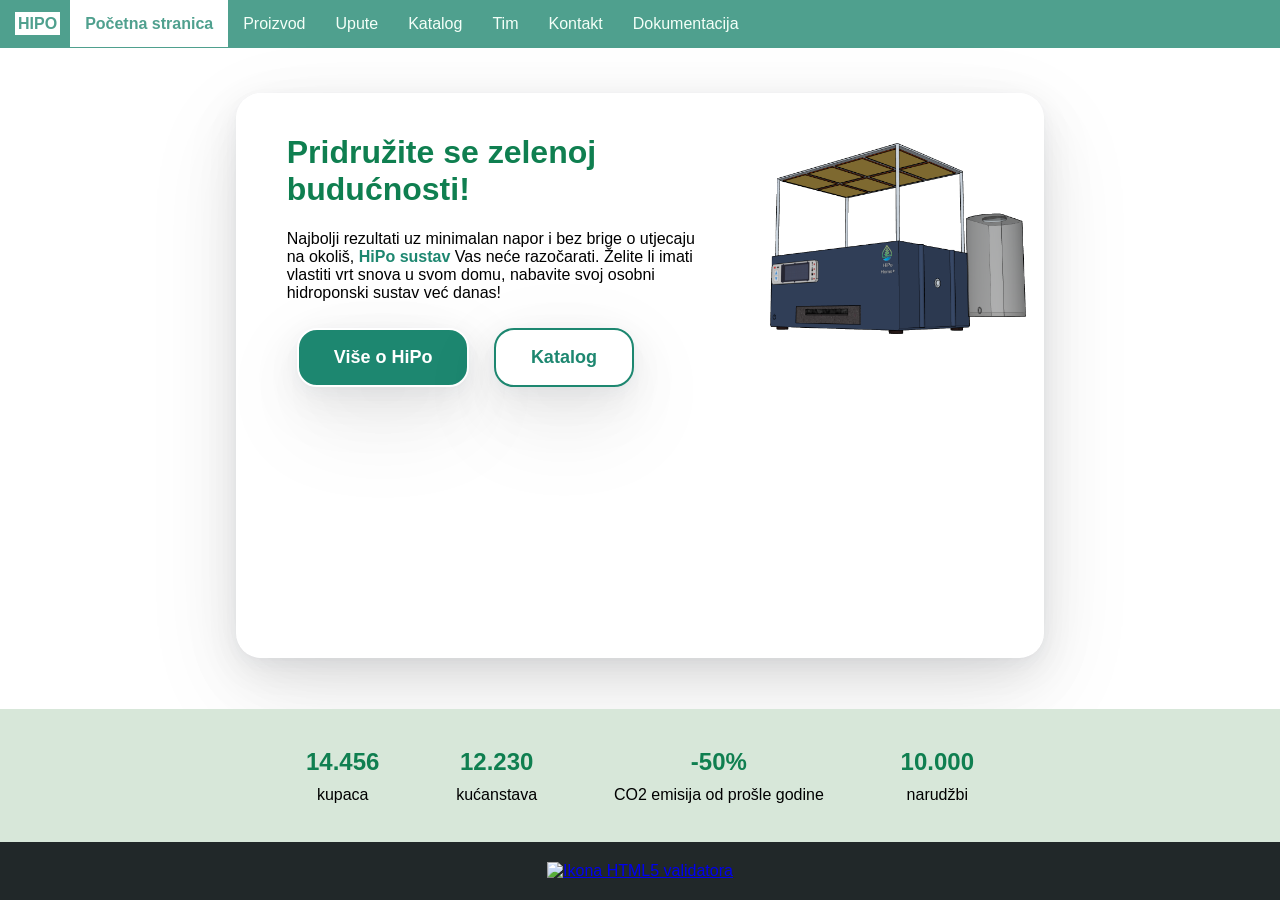
==== html/index.html @ 6f6ce41e "fixed eventlisteners" ====
<!doctype html>
<html lang="hr">

<head>
	<title>Početna stranica</title>
	<meta charset="UTF-8">
	<meta name="author" content="Šimun Ćosić">
	<meta name="viewport" content="width=device-width, initial-scale=1.0">
	<link rel="stylesheet" type="text/css" href="../css/scosic24.css">
	<link rel="stylesheet" type="text/css" href="../css/index.css">
	<script src="../js/scosic24.js"></script>
</head>

<body>
	<header>
		<nav>
			<button id="tipkaZaMobilniIzbornik"><img src=" ../resursi/slike/ikonaIzbornik.png" alt="ikona izbornik"></button>
			<h1>HiPo</h1>
			<ul>
				<li><a href="index.html">HIPO</a></li>
				<li>
					<a href="index.html">Početna stranica</a>
				</li>
				<li><a href="proizvod.html">Proizvod</a></li>
				<li><a href="upute.html">Upute</a></li>
				<li><a href="katalog.html">Katalog</a></li>
				<li><a href="tim.html">Tim</a></li>
				<li><a href="kontakt.html">Kontakt</a></li>
				<li><a href="dokumentacija.html">Dokumentacija</a></li>
			</ul>
		</nav>
	</header>

	<main>
		<div id="glavniOkvirZaProizvod">
			<div id="glavniOkvirTekstProizvoda">
				<h1>Pridružite se zelenoj budućnosti!</h1>
				<p>
					Najbolji rezultati uz minimalan napor i bez brige o utjecaju na
					okoliš, <span class="masniTekst">HiPo sustav</span> Vas neće
					razočarati. Želite li imati vlastiti vrt snova u svom domu, nabavite
					svoj osobni hidroponski sustav već danas!
				</p>

				<a href="proizvod.html" class="zelenaTipka">Više o HiPo</a>

				<a href="katalog.html" class="bijelaTipka">Katalog</a>
			</div>
			<div id="glavniOkvirSlikaProizvoda">
				<img src="../resursi/slike/proizvodPocetnaStranica.png" alt="slika proizvoda">
			</div>
		</div>

		<div id="okvirZaStatistiku">
			<div>
				<p>14.456</p>
				kupaca
			</div>
			<div>
				<p>12.230</p>
				kućanstava
			</div>
			<div>
				<p>-50%</p>
				CO2 emisija od prošle godine
			</div>
			<div>
				<p>10.000</p>
				narudžbi
			</div>
		</div>
	</main>

	<footer>
		<a href="http://validator.w3.org/check?uri=https://spider.foi.hr/OWT/2026/zadaca_01/scosic24/html/index.html"
			target="_blank">
			<img src="https://spider.foi.hr/OWT/materijali/slike/HTML5.png" alt="Ikona HTML5 validatora">
		</a>
	</footer>
</body>

</html>
---- css/scosic24.css ----
html {
	overflow-x: hidden;
	height: 100%;
}

body {
	font-family: Verdana, Geneva, Tahoma, sans-serif;
	margin: 0;
	display: flex;
	flex-direction: column;
	min-height: 100vh;
}

/* navigacijska traka */
nav ul {
	list-style-type: none;
	margin: 0;
	background-color: #4fa08e;
	color: #f4fff8;
	display: flex;
	padding: 15px;
}

nav ul a {
	color: #f4fff8;
	padding: 15px;
	text-decoration: none;
}

nav ul li a:hover {
	color: #383f41;

	box-shadow:
		0px 1px 4px rgba(3, 7, 18, 0.02),
		0px 5px 16px rgba(3, 7, 18, 0.03),
		0px 12px 36px rgba(3, 7, 18, 0.05),
		0px 20px 64px rgba(3, 7, 18, 0.06),
		0px 32px 100px rgba(3, 7, 18, 0.08);
}

nav ul li:first-child a {
	font-weight: bold;
	background-color: white;
	color: #4fa08e;
	padding: 3px;
	margin-right: 10px;
}

.aktivnaStranica {
	background-color: white;
	color: #4fa08e;
	font-weight: bold;
}

nav button {
	position: absolute;
	display: none;
	background-color: #1d8770;
	border: 0;
}

nav button:hover {
	background-color: #102f28;
}

nav h1 {
	position: relative;
	left: 70px;
	display: none;
	font-weight: bolder;
	color: #1d8770;
	font-size: xxx-large;
}

/* struktura stranice i okvir */
main {
	flex-grow: 1;
}

main > h1 {
	text-align: center;
	font-size: x-large;
	margin-top: 30px;
	color: #1d8770;
}

.jednostavanOkvir {
	margin: 2%;
	display: flex;
}

.jednostavanOkvir > div {
	flex: 1;
}

.jednostavanOkvir h1 {
	color: #1d8770;
	margin-top: 0;
}

.jednostavanOkvir h2 {
	font-size: larger;
	color: #1d8770;
	margin-top: 40px;
}

/* stilska oblikovanja teksta */

.masniTekst {
	font-weight: bold;
	color: #1d8770;
}

.bijeliTekst {
	color: white;
}

/* footer */
footer {
	background-color: #212829;
	max-width: 100%;
	padding: 20px;
	gap: 30px;
	display: flex;
	align-items: center;
	justify-content: center;
}

footer img {
	width: 50px;
}

/* oblikovanja tipka */

.bijelaTipka {
	display: inline-block;
	text-decoration: none;
	font-weight: bold;
	font-size: large;
	padding: 17px 35px;
	margin: 10px;
	color: #1d8770;
	border: 2px solid #1d8770;
	background-color: white;
	border-radius: 20px;

	box-shadow:
		0px 1px 4px rgba(3, 7, 18, 0.02),
		0px 5px 16px rgba(57, 81, 150, 0.03),
		0px 12px 36px rgba(3, 7, 18, 0.05),
		0px 20px 64px rgba(3, 7, 18, 0.06),
		0px 32px 100px rgba(3, 7, 18, 0.08);
}

.bijelaTipka:hover {
	background-color: #1d8770;
	color: white;
}

.zelenaTipka {
	display: inline-block;
	text-decoration: none;
	font-weight: bold;
	font-size: large;
	padding: 17px 35px;
	margin: 10px;
	color: white;
	border: 2px solid white;
	background-color: #1d8770;
	border-radius: 20px;

	box-shadow:
		0px 1px 4px rgba(3, 7, 18, 0.02),
		0px 5px 16px rgba(57, 81, 150, 0.03),
		0px 12px 36px rgba(3, 7, 18, 0.05),
		0px 20px 64px rgba(3, 7, 18, 0.06),
		0px 32px 100px rgba(3, 7, 18, 0.08);
}

.zelenaTipka:hover {
	background-color: white;
	color: #1d8770;
}

/* media prilagodba - TABLET i MOBITEL*/

@media (max-width: 1050px) {
	body {
		font-size: larger;
	}

	main p {
		font-size: large;
	}

	main ul {
		font-size: large;
	}

	/* navigacijska traka */

	nav ul li:first-child {
		display: none;
	}

	#tipkaZaMobilniIzbornik {
		display: inline;
	}

	nav h1 {
		display: inline;
		padding-bottom: 20px;
	}

	nav ul {
		display: none;
		flex-direction: column;
		font-size: larger;
		text-align: center;
	}

	.otvorenNavigacijskiIzbornik {
		display: flex;
	}

	nav ul li {
		margin: 1.5%;
	}

	nav ul a {
		padding: 10px;
	}

	.aktivnaStranica {
		background-color: transparent;
		color: #f4fff8;
	}

	/* opce koristeni elementi */
	.jednostavanOkvir {
		flex-direction: column;
		margin: 6%;
	}

	/* footer */

	footer img {
		width: 70px;
	}
}

/* media prilagodba - dodatno za MOBITEL */

@media (max-width: 600px) {
	h1 {
		font-size: xx-large;
	}

	nav ul {
		font-size: large;
	}

	footer img {
		width: 60px;
	}
}
---- css/index.css ----
main {
	display: flex;
	flex-grow: 1;
	flex-direction: column;
}

#glavniOkvirZaProizvod {
	border-radius: 25px;
	display: flex;
	flex-grow: 1;
	margin: 3.5% auto 4% auto;
	padding: 20px;
	gap: 40px;
	width: 60%;

	box-shadow:
		0px 1px 4px rgba(3, 7, 18, 0.02),
		0px 5px 16px rgba(57, 81, 150, 0.03),
		0px 12px 36px rgba(3, 7, 18, 0.05),
		0px 20px 64px rgba(3, 7, 18, 0.06),
		0px 32px 100px rgba(3, 7, 18, 0.08);
}

#glavniOkvirTekstProizvoda {
	margin-left: 4%;
}

#glavniOkvirTekstProizvoda h1 {
	font-family: "Segoe UI", Tahoma, Geneva, Verdana, sans-serif;
	color: rgb(15, 127, 80);
}

#glavniOkvirSlikaProizvoda img {
	width: 90%;
	padding: 30px;
}

#okvirZaStatistiku {
	margin-top: 5%;
	margin: 0;
	background-color: rgb(215, 231, 217);
	text-align: center;
	display: flex;
	align-items: center;
	justify-content: center;
}

#okvirZaStatistiku div {
	margin: 3%;
}

#okvirZaStatistiku p {
	font-size: x-large;
	color: rgb(15, 127, 80);
	font-weight: bold;
	margin-bottom: 10px;
	margin-top: 0;
}

/* media prilagodba - TABLET i MOBITEL*/

@media (max-width: 1050px) {
	#glavniOkvirZaProizvod {
		flex-direction: column;
		text-align: center;
		width: 75%;
		margin: 8% auto 8% auto;
	}

	#okvirZaStatistiku {
		flex-direction: column;
	}
}
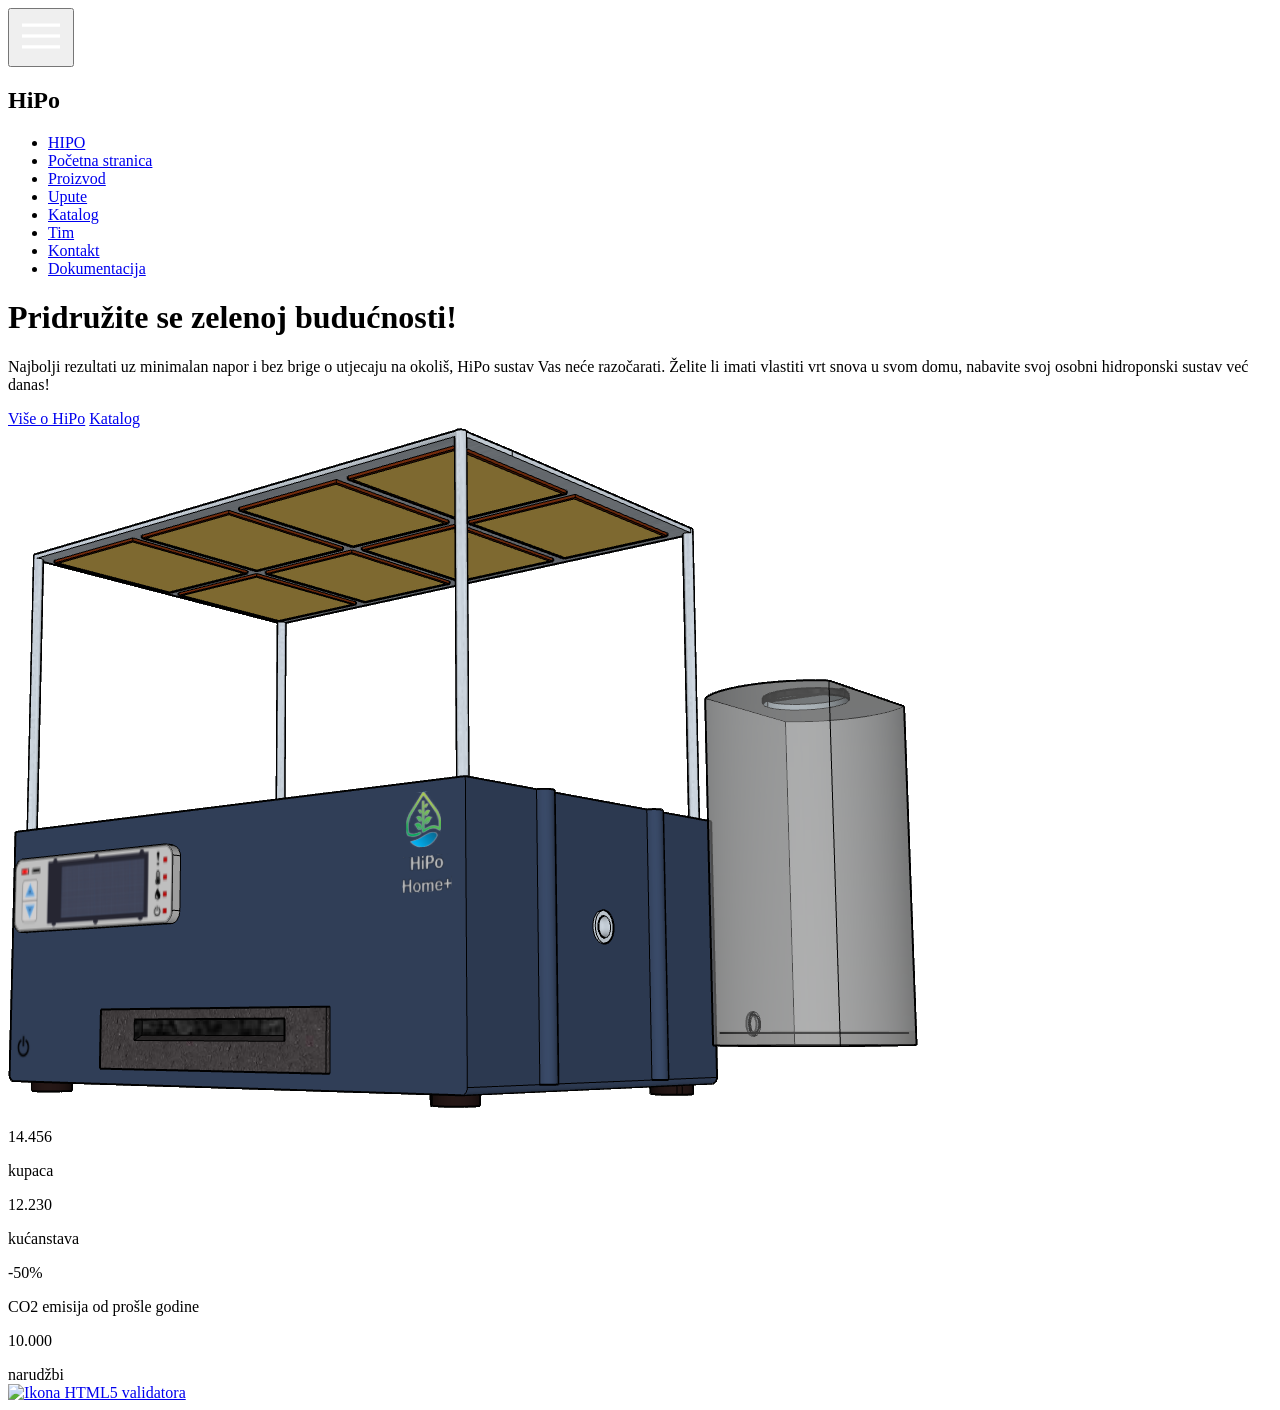
==== commit 8f43fa6e: "fully converted to server rendering" ====
--- a/html/index.html
+++ b/html/index.html
@@ -6,27 +6,25 @@
 	<meta charset="UTF-8">
 	<meta name="author" content="Šimun Ćosić">
 	<meta name="viewport" content="width=device-width, initial-scale=1.0">
-	<link rel="stylesheet" type="text/css" href="../css/scosic24.css">
-	<link rel="stylesheet" type="text/css" href="../css/index.css">
-	<script src="../js/scosic24.js"></script>
+	<link rel="stylesheet" type="text/css" href="/dizajn/scosic24.css">
+	<link rel="stylesheet" type="text/css" href="/dizajn/index.css">
+	<script src="/JSklijent/scosic24.js"></script>
 </head>
 
 <body>
 	<header>
 		<nav>
-			<button id="tipkaZaMobilniIzbornik"><img src=" ../resursi/slike/ikonaIzbornik.png" alt="ikona izbornik"></button>
+			<button id="tipkaZaMobilniIzbornik"><img src="/resursi/slike/ikonaIzbornik.png" alt="ikona izbornik"></button>
 			<h1>HiPo</h1>
 			<ul>
-				<li><a href="index.html">HIPO</a></li>
-				<li>
-					<a href="index.html">Početna stranica</a>
-				</li>
-				<li><a href="proizvod.html">Proizvod</a></li>
-				<li><a href="upute.html">Upute</a></li>
-				<li><a href="katalog.html">Katalog</a></li>
-				<li><a href="tim.html">Tim</a></li>
-				<li><a href="kontakt.html">Kontakt</a></li>
-				<li><a href="dokumentacija.html">Dokumentacija</a></li>
+				<li><a href="/">HIPO</a></li>
+				<li><a href="/">Početna stranica</a></li>
+				<li><a href="/proizvod">Proizvod</a></li>
+				<li><a href="/upute">Upute</a></li>
+				<li><a href="/katalog">Katalog</a></li>
+				<li><a href="/tim">Tim</a></li>
+				<li><a href="/kontakt">Kontakt</a></li>
+				<li><a href="/dokumentacija">Dokumentacija</a></li>
 			</ul>
 		</nav>
 	</header>
@@ -42,12 +40,12 @@
 					svoj osobni hidroponski sustav već danas!
 				</p>
 
-				<a href="proizvod.html" class="zelenaTipka">Više o HiPo</a>
+				<a href="/proizvod" class="zelenaTipka">Više o HiPo</a>
 
-				<a href="katalog.html" class="bijelaTipka">Katalog</a>
+				<a href="/katalog" class="bijelaTipka">Katalog</a>
 			</div>
 			<div id="glavniOkvirSlikaProizvoda">
-				<img src="../resursi/slike/proizvodPocetnaStranica.png" alt="slika proizvoda">
+				<img src="/resursi/slike/proizvodPocetnaStranica.png" alt="slika proizvoda">
 			</div>
 		</div>
 
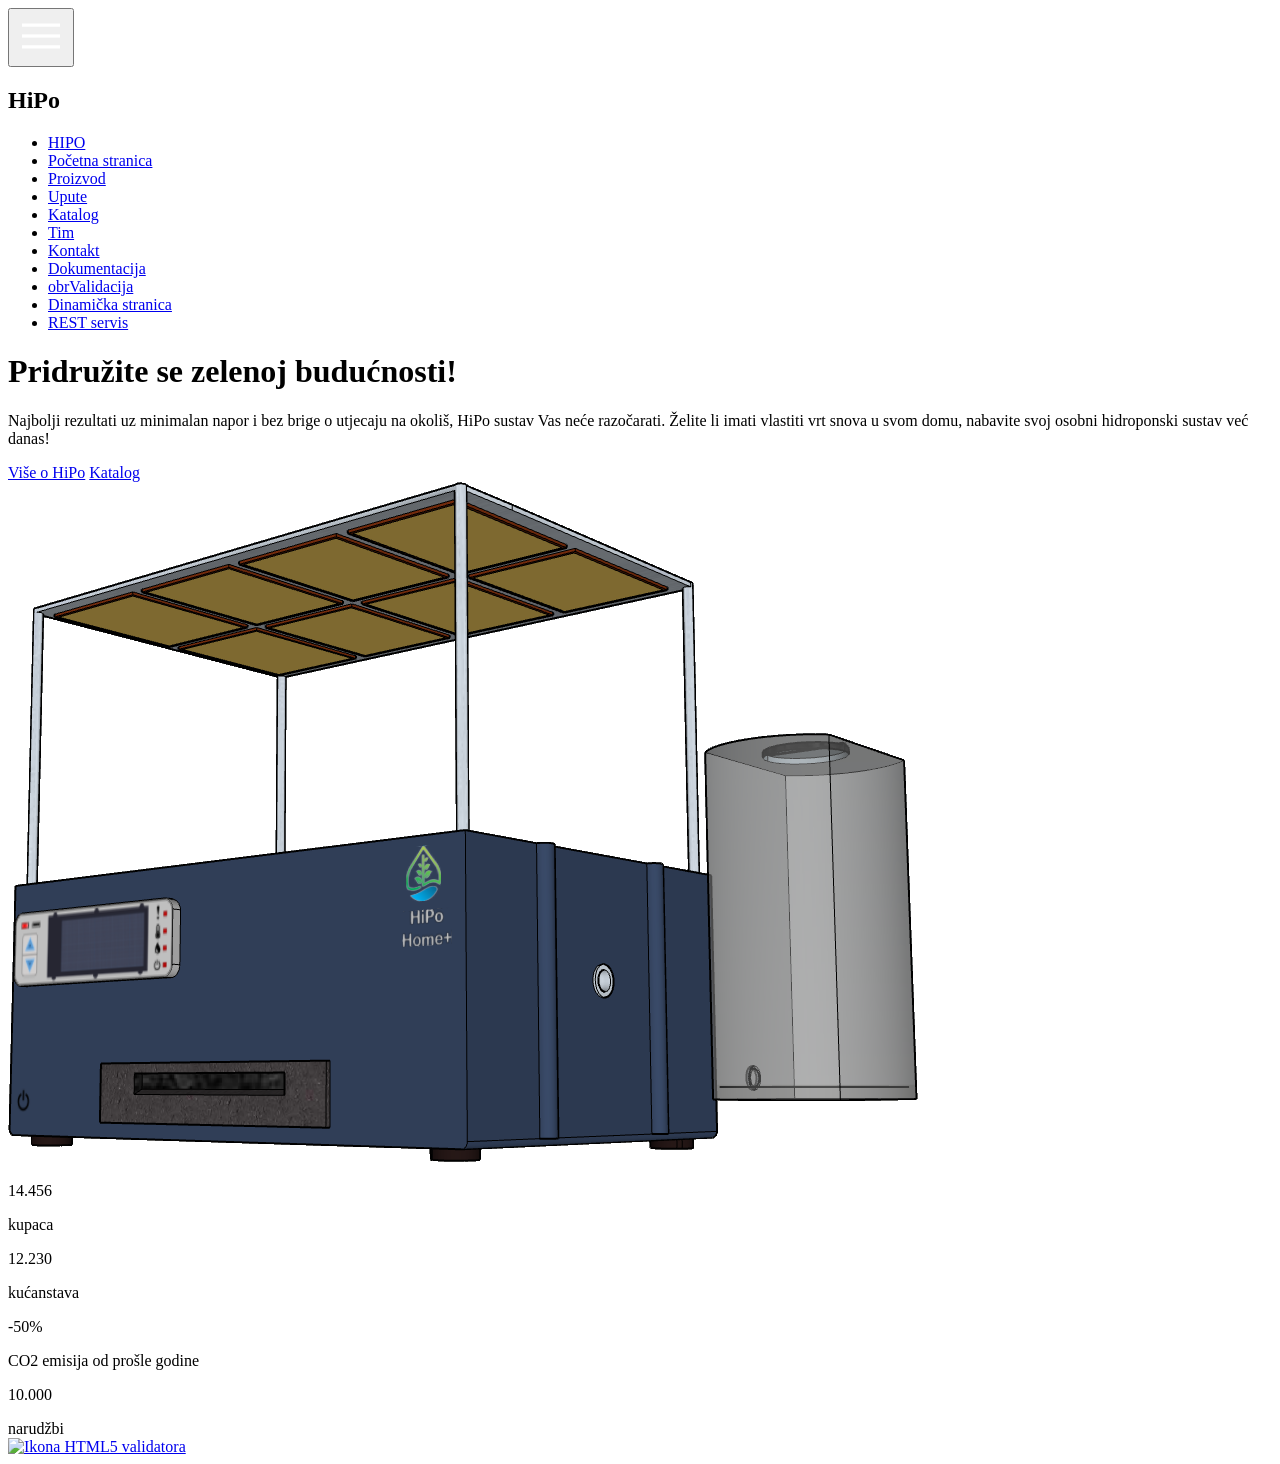
==== commit 2f80d883: "added navbar links and documentation" ====
--- a/html/index.html
+++ b/html/index.html
@@ -25,6 +25,9 @@
 				<li><a href="/tim">Tim</a></li>
 				<li><a href="/kontakt">Kontakt</a></li>
 				<li><a href="/dokumentacija">Dokumentacija</a></li>
+				<li><a href="/obrValidacija">obrValidacija</a></li>
+				<li><a href="/pregled">Dinamička stranica</a></li>
+				<li><a href="/api/zapisi">REST servis</a></li>
 			</ul>
 		</nav>
 	</header>
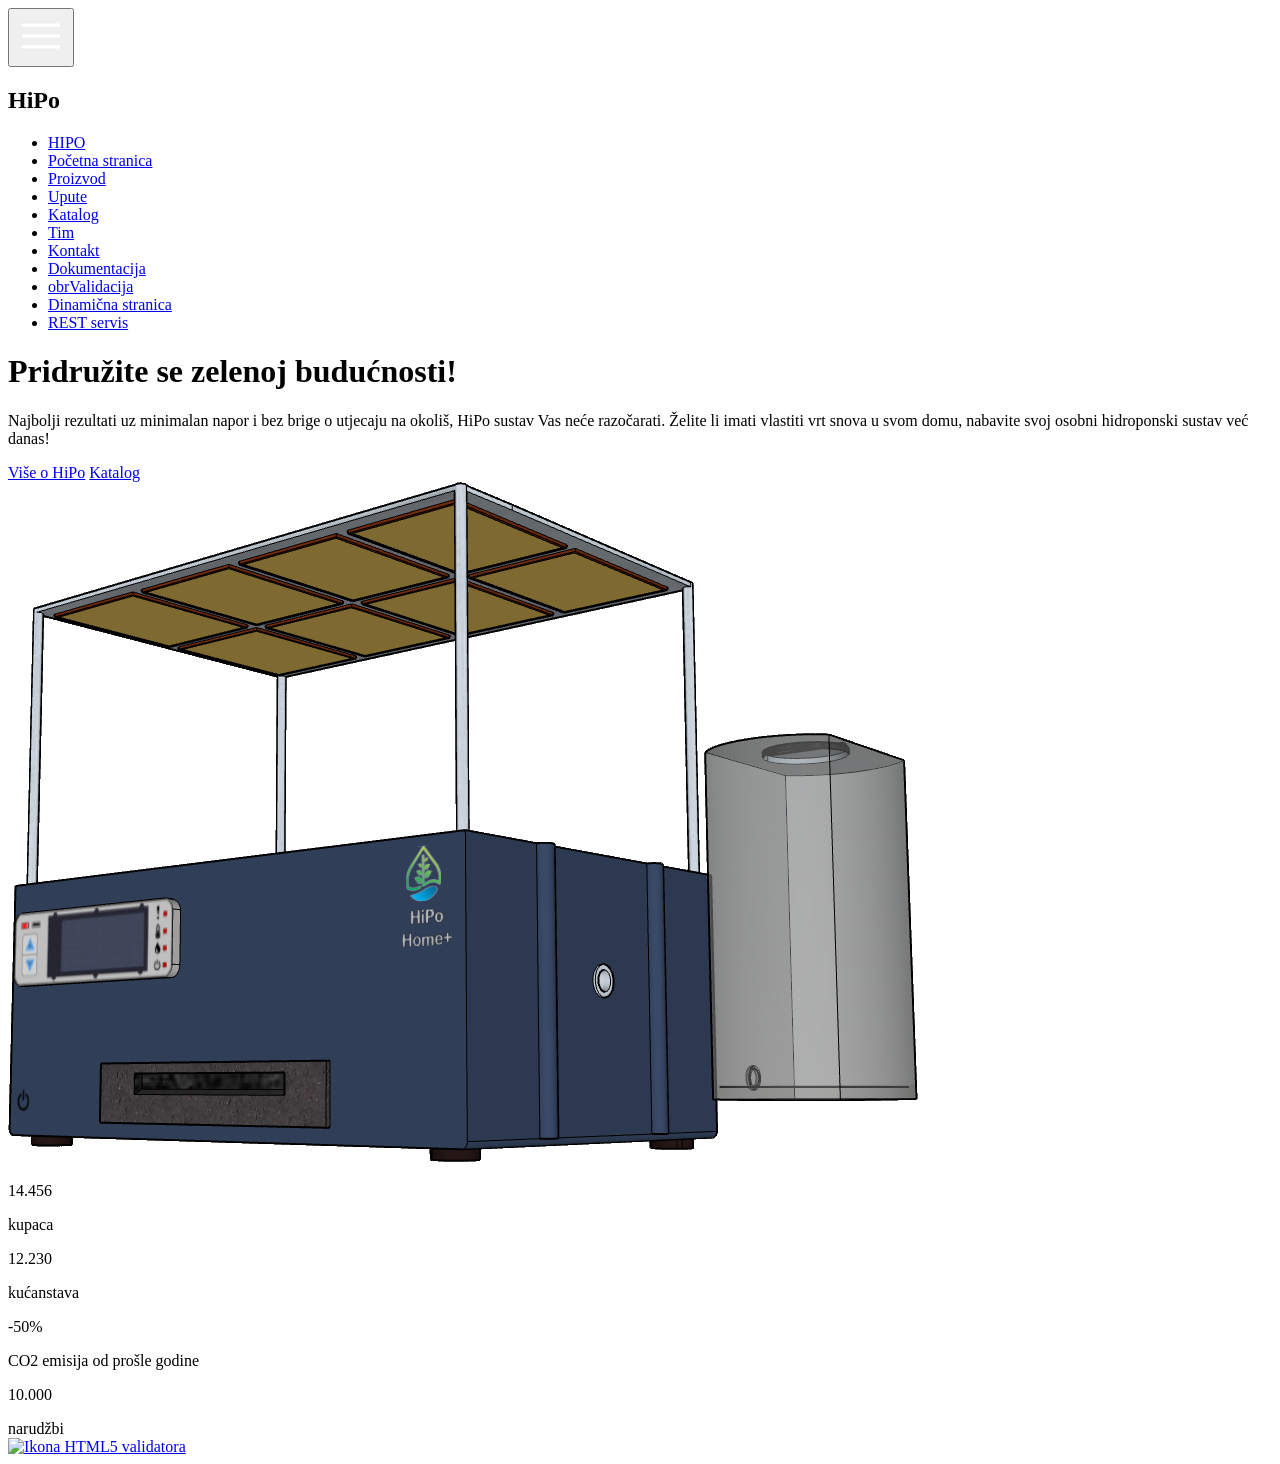
==== commit a480d00c: "fixes" ====
--- a/html/index.html
+++ b/html/index.html
@@ -26,7 +26,7 @@
 				<li><a href="/kontakt">Kontakt</a></li>
 				<li><a href="/dokumentacija">Dokumentacija</a></li>
 				<li><a href="/obrValidacija">obrValidacija</a></li>
-				<li><a href="/pregled">Dinamička stranica</a></li>
+				<li><a href="/pregled">Dinamična stranica</a></li>
 				<li><a href="/api/zapisi">REST servis</a></li>
 			</ul>
 		</nav>
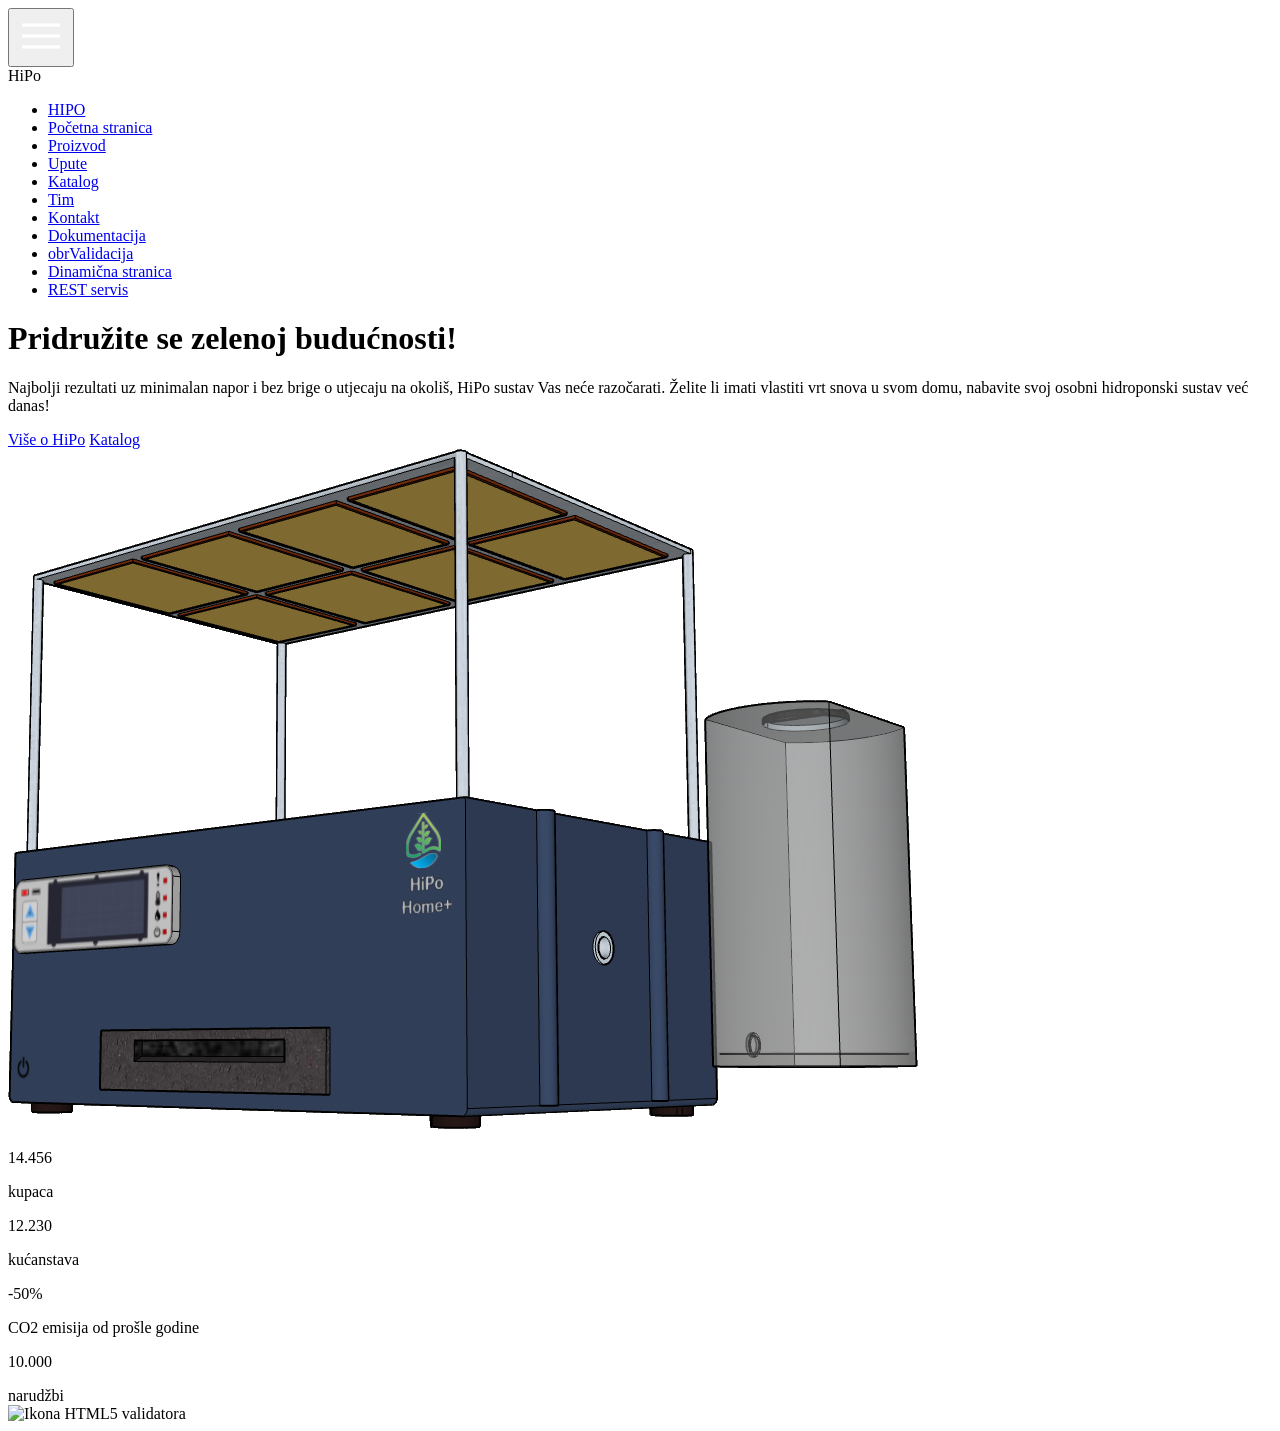
==== commit fb099a4e: "fixed validation linjks" ====
--- a/html/index.html
+++ b/html/index.html
@@ -15,7 +15,7 @@
 	<header>
 		<nav>
 			<button id="tipkaZaMobilniIzbornik"><img src="/resursi/slike/ikonaIzbornik.png" alt="ikona izbornik"></button>
-			<h1>HiPo</h1>
+			<div>HiPo</div>
 			<ul>
 				<li><a href="/">HIPO</a></li>
 				<li><a href="/">Početna stranica</a></li>
@@ -73,8 +73,7 @@
 	</main>
 
 	<footer>
-		<a href="http://validator.w3.org/check?uri=https://spider.foi.hr/OWT/2026/zadaca_01/scosic24/html/index.html"
-			target="_blank">
+		<a id="vezaZaValidaciju" target="_blank">
 			<img src="https://spider.foi.hr/OWT/materijali/slike/HTML5.png" alt="Ikona HTML5 validatora">
 		</a>
 	</footer>
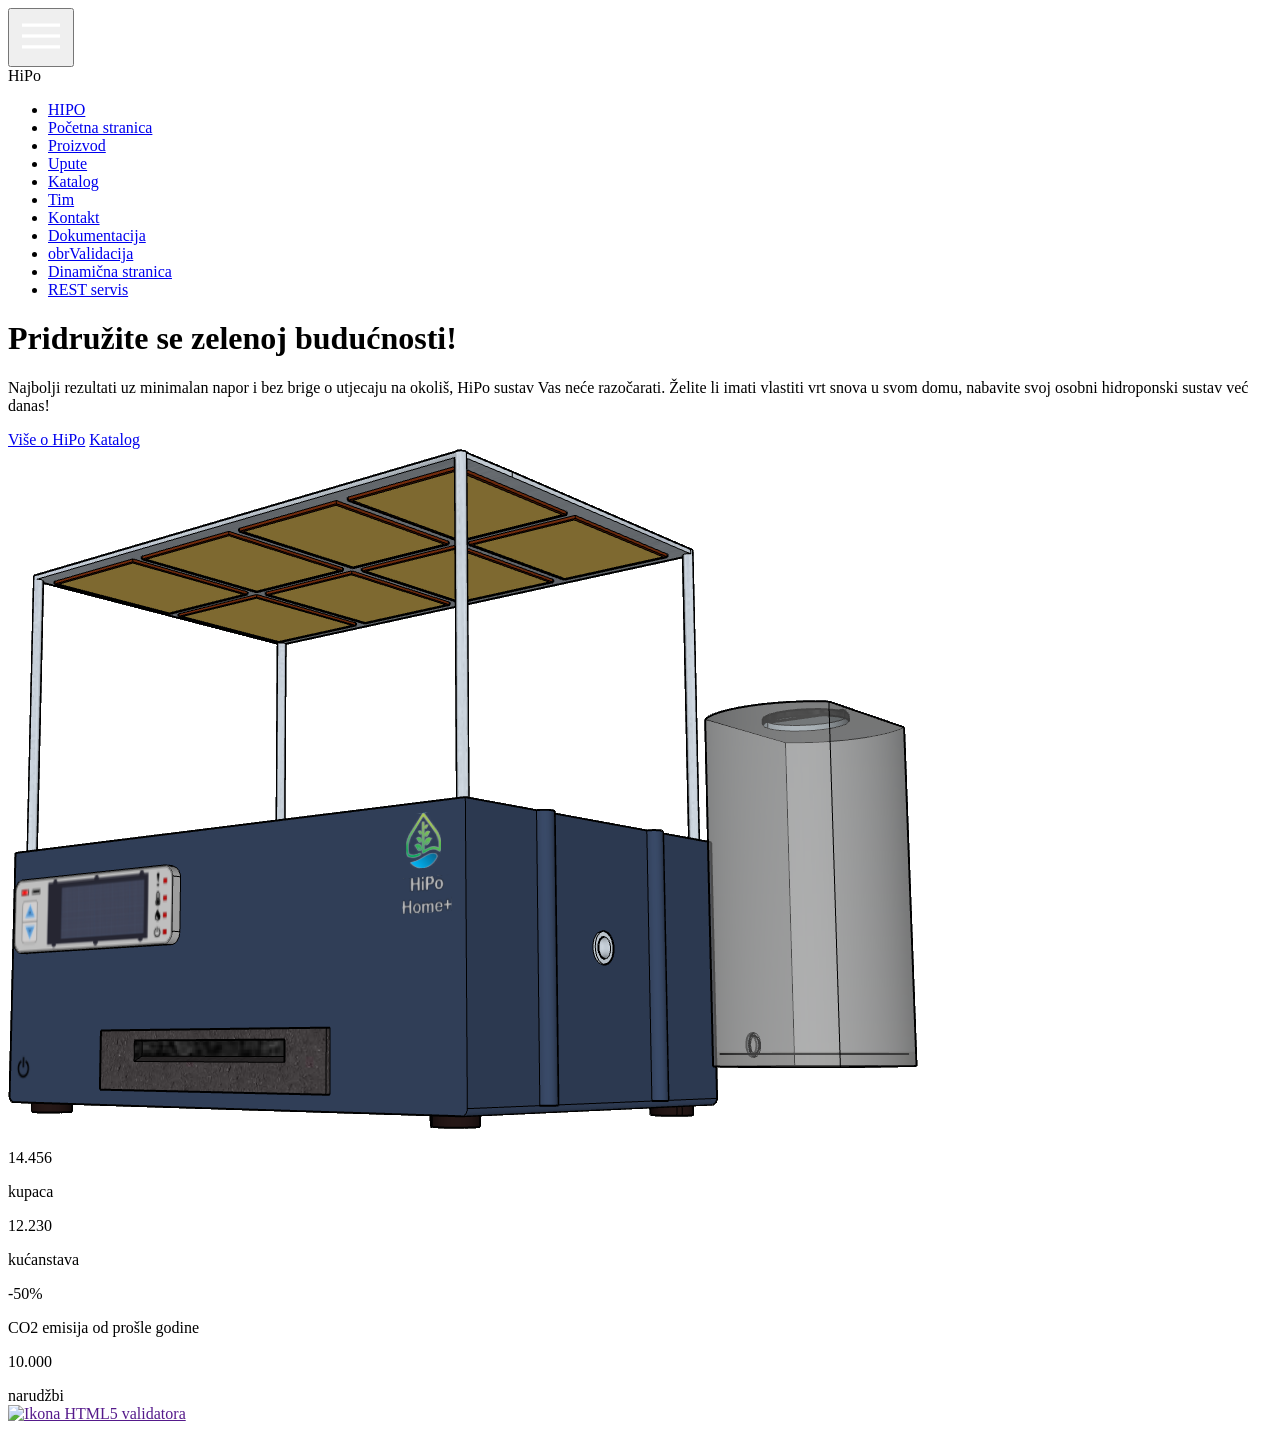
==== commit 9be40005: "fixed dynamic validation" ====
--- a/html/index.html
+++ b/html/index.html
@@ -73,7 +73,7 @@
 	</main>
 
 	<footer>
-		<a id="vezaZaValidaciju" target="_blank">
+		<a id="vezaZaValidaciju" target="_blank" href="">
 			<img src="https://spider.foi.hr/OWT/materijali/slike/HTML5.png" alt="Ikona HTML5 validatora">
 		</a>
 	</footer>
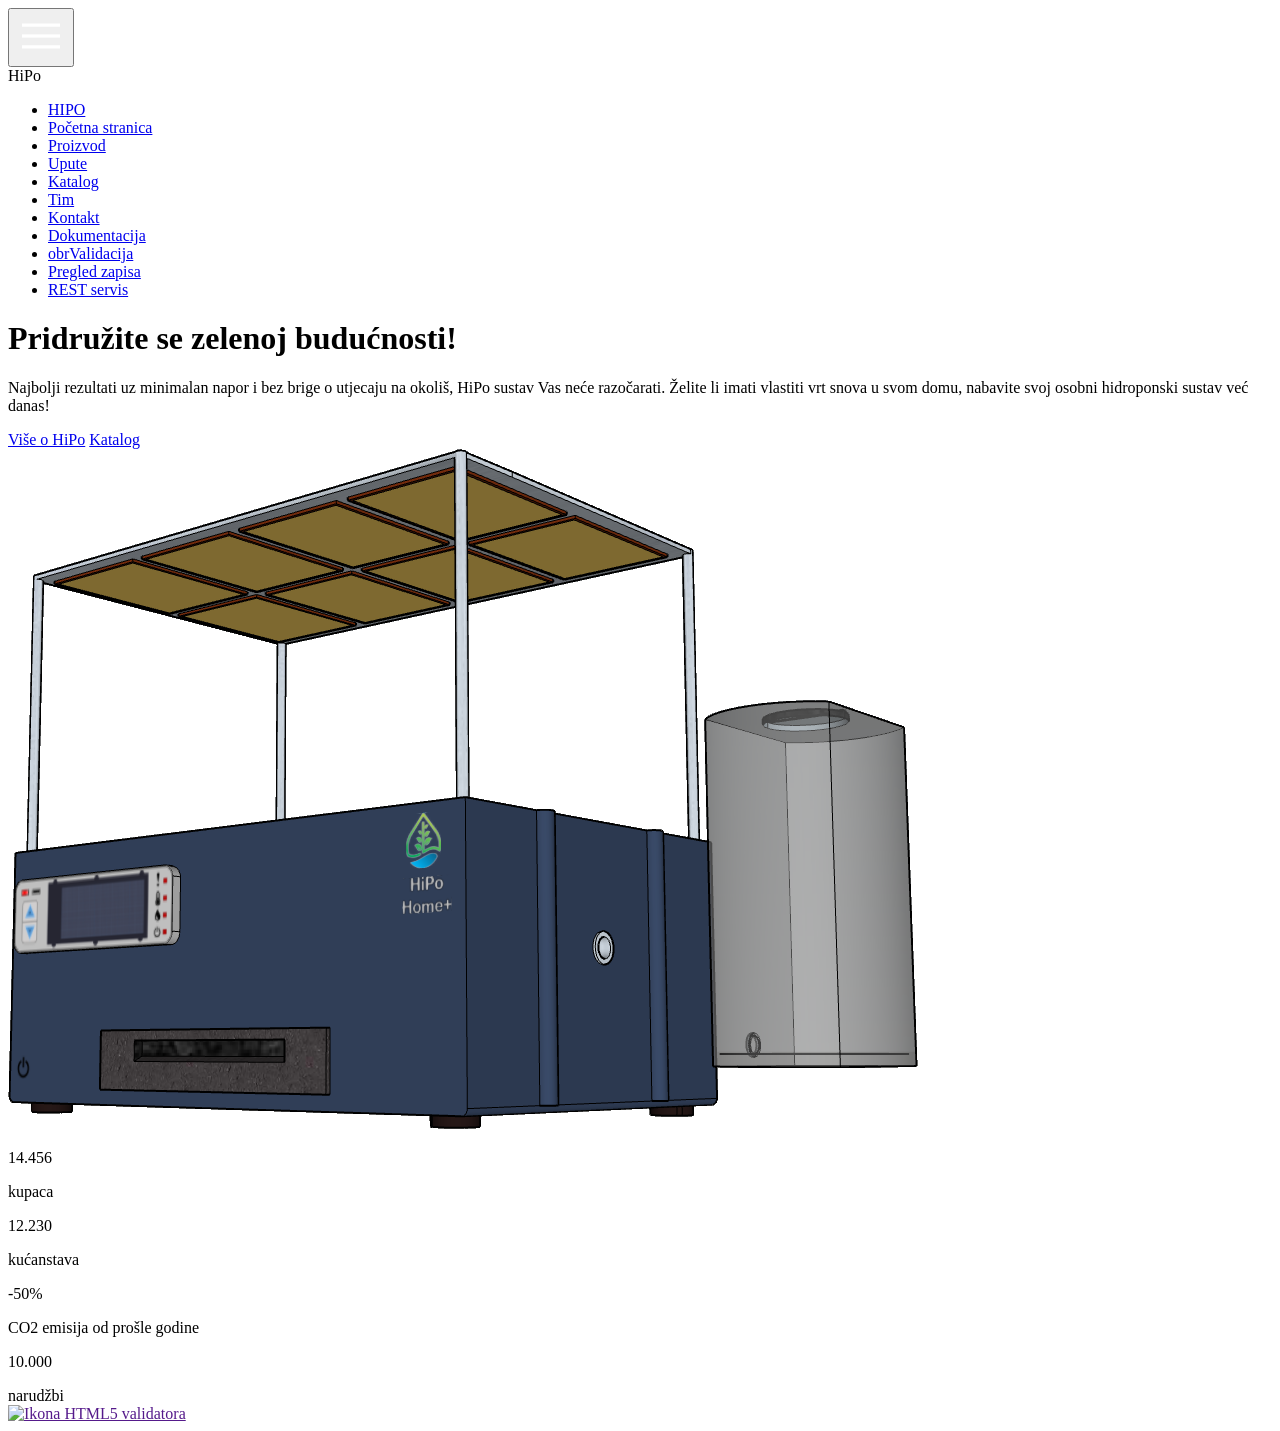
==== commit b0bf025c: "fixed remarks on documentation, and module redundancy" ====
--- a/html/index.html
+++ b/html/index.html
@@ -17,8 +17,8 @@
 			<button id="tipkaZaMobilniIzbornik"><img src="/resursi/slike/ikonaIzbornik.png" alt="ikona izbornik"></button>
 			<div>HiPo</div>
 			<ul>
-				<li><a href="/">HIPO</a></li>
-				<li><a href="/">Početna stranica</a></li>
+				<li><a href="/index">HIPO</a></li>
+				<li><a href="/index">Početna stranica</a></li>
 				<li><a href="/proizvod">Proizvod</a></li>
 				<li><a href="/upute">Upute</a></li>
 				<li><a href="/katalog">Katalog</a></li>
@@ -26,7 +26,7 @@
 				<li><a href="/kontakt">Kontakt</a></li>
 				<li><a href="/dokumentacija">Dokumentacija</a></li>
 				<li><a href="/obrValidacija">obrValidacija</a></li>
-				<li><a href="/pregled">Dinamična stranica</a></li>
+				<li><a href="/pregled">Pregled zapisa</a></li>
 				<li><a href="/api/zapisi">REST servis</a></li>
 			</ul>
 		</nav>
